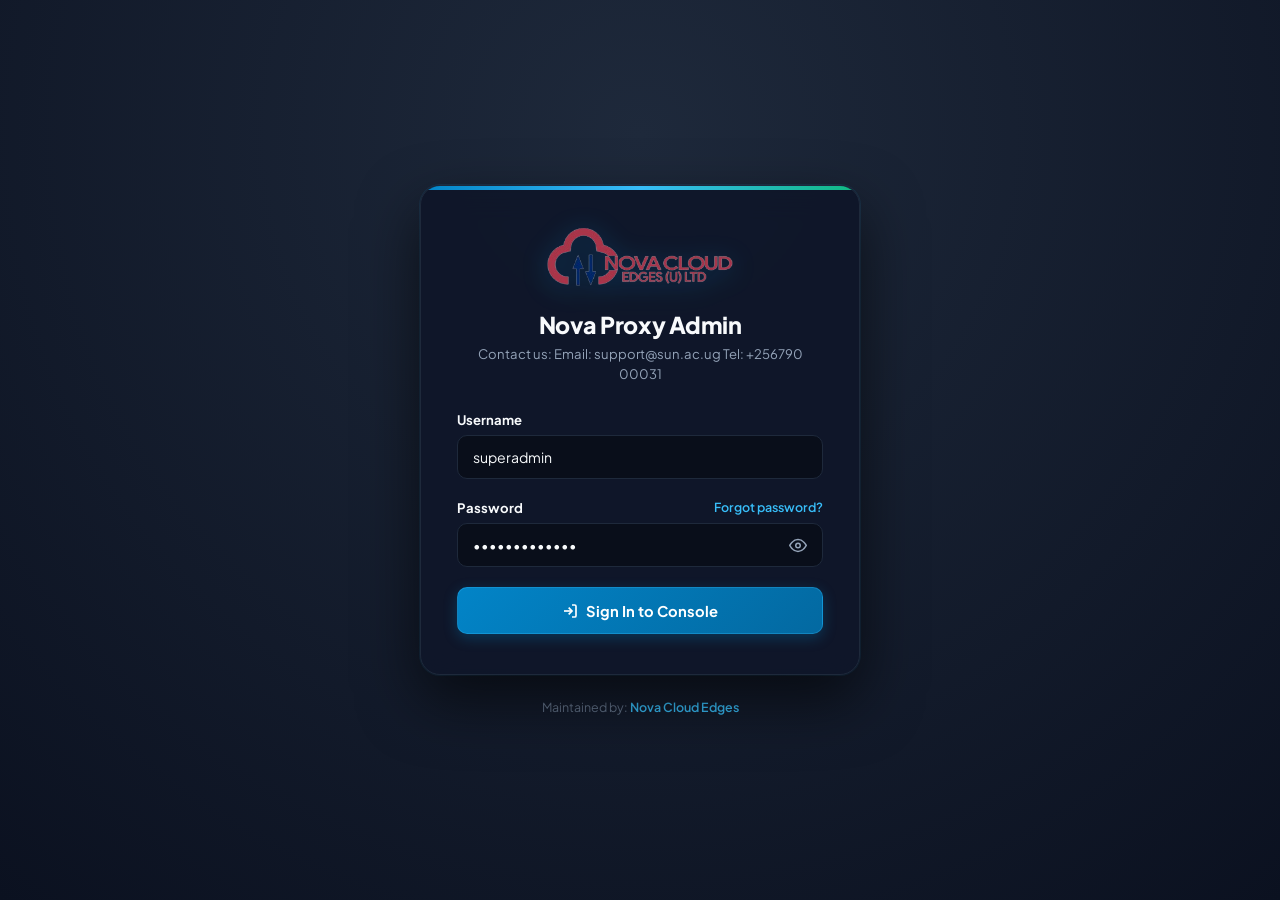
==== static/login.html @ 62f83b5c "Fix login credentials, prominent Logout buttons, and simplify domain placeholders to ncloud.co.ug" ====
<!DOCTYPE html>
<html lang="en" data-theme="dark">
<head>
  <meta charset="UTF-8">
  <meta name="viewport" content="width=device-width, initial-scale=1.0">
  <title>Sign In — Nova Cloud Edges Proxy Admin</title>
  <link rel="icon" type="image/svg+xml" href="/static/favicon.svg">
  <link rel="alternate icon" href="/favicon.ico">
  <link rel="preconnect" href="https://fonts.googleapis.com">
  <link rel="preconnect" href="https://fonts.gstatic.com" crossorigin>
  <link href="https://fonts.googleapis.com/css2?family=Plus+Jakarta+Sans:wght@400;500;600;700;800&family=JetBrains+Mono:wght@400;500;700&display=swap" rel="stylesheet">
  <style>
    :root {
      --bg-body: #0b1120;
      --bg-card: #0f172a;
      --border-card: #1e293b;
      --text-head: #f8fafc;
      --text-sub: #94a3b8;
      --primary: #0284c7;
      --primary-hover: #0369a1;
      --accent: #38bdf8;
      --emerald: #10b981;
      --danger: #ef4444;
      --font-primary: 'Plus Jakarta Sans', system-ui, -apple-system, sans-serif;
    }
    * {
      box-sizing: border-box;
      margin: 0;
      padding: 0;
    }
    body {
      font-family: var(--font-primary);
      background: radial-gradient(circle at 50% 15%, #1e293b 0%, #0b1120 100%);
      color: var(--text-head);
      min-height: 100vh;
      display: flex;
      flex-direction: column;
      align-items: center;
      justify-content: center;
      padding: 1.5rem;
    }
    .login-container {
      width: 100%;
      max-width: 440px;
      margin: auto;
    }
    .login-card {
      background: rgba(15, 23, 42, 0.95);
      border: 1px solid var(--border-card);
      border-radius: 20px;
      padding: 2.5rem 2.25rem;
      box-shadow: 0 25px 60px rgba(0, 0, 0, 0.6), 0 0 0 1px rgba(56, 189, 248, 0.1);
      backdrop-filter: blur(16px);
      position: relative;
      overflow: hidden;
    }
    .login-card::before {
      content: '';
      position: absolute;
      top: 0;
      left: 0;
      right: 0;
      height: 4px;
      background: linear-gradient(90deg, #0284c7, #38bdf8, #10b981);
    }
    .login-header {
      text-align: center;
      margin-bottom: 1.75rem;
    }
    .login-logo-wrap {
      display: inline-flex;
      align-items: center;
      justify-content: center;
      margin-bottom: 1.25rem;
    }
    .login-logo {
      height: 64px;
      width: auto;
      object-fit: contain;
      filter: drop-shadow(0 4px 12px rgba(2, 132, 199, 0.35));
    }
    .login-title {
      font-size: 1.45rem;
      font-weight: 800;
      color: var(--text-head);
      letter-spacing: -0.02em;
      margin-bottom: 0.35rem;
    }
    .login-subtitle {
      font-size: 0.82rem;
      color: var(--text-sub);
      line-height: 1.45;
    }
    .form-group {
      margin-bottom: 1.25rem;
    }
    .form-label {
      display: flex;
      justify-content: space-between;
      align-items: center;
      font-size: 0.82rem;
      font-weight: 700;
      color: var(--text-head);
      margin-bottom: 0.45rem;
    }
    .form-label a {
      color: var(--accent);
      text-decoration: none;
      font-weight: 600;
      font-size: 0.78rem;
    }
    .form-label a:hover {
      text-decoration: underline;
    }
    .form-input {
      width: 100%;
      padding: 0.75rem 0.95rem;
      border-radius: 10px;
      border: 1px solid var(--border-card);
      background: #090e1a;
      color: var(--text-head);
      font-size: 0.88rem;
      transition: all 0.2s ease;
      font-family: inherit;
    }
    .form-input:focus {
      outline: none;
      border-color: var(--accent);
      box-shadow: 0 0 0 3px rgba(56, 189, 248, 0.15);
    }
    .password-field-wrapper {
      position: relative;
      display: flex;
      align-items: center;
      width: 100%;
    }
    .password-field-wrapper .form-input {
      padding-right: 2.85rem;
    }
    .btn-eye-toggle {
      position: absolute;
      right: 0.65rem;
      top: 50%;
      transform: translateY(-50%);
      background: transparent;
      border: none;
      color: #94a3b8;
      cursor: pointer;
      padding: 0.35rem;
      display: inline-flex;
      align-items: center;
      justify-content: center;
      border-radius: 6px;
      transition: color 0.15s ease, background 0.15s ease;
    }
    .btn-eye-toggle:hover {
      color: var(--accent);
      background: rgba(56, 189, 248, 0.1);
    }
    .error-banner {
      display: none;
      background: rgba(239, 68, 68, 0.12);
      border: 1px solid rgba(239, 68, 68, 0.3);
      color: #fca5a5;
      padding: 0.65rem 0.85rem;
      border-radius: 10px;
      font-size: 0.82rem;
      margin-bottom: 1.25rem;
      line-height: 1.4;
    }
    .success-banner {
      display: none;
      background: rgba(16, 185, 129, 0.12);
      border: 1px solid rgba(16, 185, 129, 0.3);
      color: #6ee7b7;
      padding: 0.65rem 0.85rem;
      border-radius: 10px;
      font-size: 0.82rem;
      margin-bottom: 1.25rem;
      line-height: 1.4;
    }
    .btn-submit {
      width: 100%;
      padding: 0.85rem 1.25rem;
      border-radius: 10px;
      background: linear-gradient(135deg, #0284c7, #0369a1);
      border: 1px solid rgba(56, 189, 248, 0.3);
      color: #ffffff;
      font-weight: 700;
      font-size: 0.92rem;
      cursor: pointer;
      display: inline-flex;
      align-items: center;
      justify-content: center;
      gap: 0.5rem;
      transition: all 0.2s ease;
      box-shadow: 0 4px 14px rgba(2, 132, 199, 0.3);
      font-family: inherit;
    }
    .btn-submit:hover {
      background: linear-gradient(135deg, #0369a1, #0284c7);
      transform: translateY(-1px);
      box-shadow: 0 6px 18px rgba(2, 132, 199, 0.4);
    }
    .btn-submit:disabled {
      opacity: 0.6;
      cursor: not-allowed;
      transform: none;
    }
    .login-footer {
      text-align: center;
      margin-top: 1.5rem;
      font-size: 0.78rem;
      color: #64748b;
    }
    .login-footer a {
      color: var(--accent);
      text-decoration: none;
      font-weight: 600;
    }
    .login-footer a:hover {
      text-decoration: underline;
    }
    .view-toggle {
      text-align: center;
      margin-top: 1.25rem;
      font-size: 0.8rem;
      color: var(--text-sub);
    }
    .view-toggle a {
      color: var(--accent);
      text-decoration: none;
      font-weight: 600;
      cursor: pointer;
    }
    .view-toggle a:hover {
      text-decoration: underline;
    }
    .security-notice {
      display: flex;
      align-items: center;
      gap: 0.45rem;
      font-size: 0.75rem;
      color: #64748b;
      margin-top: 1rem;
      justify-content: center;
    }
  </style>
</head>
<body>
  <div class="login-container">
    <div class="login-card">
      <div class="login-header">
        <div class="login-logo-wrap">
          <img src="/static/images/nova_logo_official.png" alt="Nova Cloud Edges Logo" class="login-logo">
        </div>
        <h1 class="login-title" id="page-title">Nova Proxy Admin</h1>
        <p class="login-subtitle" id="page-subtitle">Contact us: Email: support@sun.ac.ug Tel: +256790 00031</p>
      </div>

      <div id="error-box" class="error-banner"></div>
      <div id="success-box" class="success-banner"></div>

      <!-- VIEW 1: SIGN IN FORM -->
      <form id="login-form">
        <div class="form-group">
          <label class="form-label" for="username">Username</label>
          <input type="text" id="username" class="form-input" value="superadmin" required placeholder="e.g. superadmin or webmaster_jane" autocomplete="username">
        </div>

        <div class="form-group">
          <div class="form-label">
            <label for="password">Password</label>
            <a href="#" id="link-forgot-pass">Forgot password?</a>
          </div>
          <div class="password-field-wrapper">
            <input type="password" id="password" class="form-input" value="Nov@Edge2026!" required placeholder="Enter your credentials" autocomplete="current-password">
            <button type="button" class="btn-eye-toggle" id="btn-toggle-login-pass" title="Reveal or hide password" aria-label="Toggle password visibility">
              <svg class="eye-open" width="18" height="18" viewBox="0 0 24 24" fill="none" stroke="currentColor" stroke-width="2"><path d="M1 12s4-8 11-8 11 8 11 8-4 8-11 8-11-8-11-8z"/><circle cx="12" cy="12" r="3"/></svg>
              <svg class="eye-closed" style="display: none;" width="18" height="18" viewBox="0 0 24 24" fill="none" stroke="currentColor" stroke-width="2"><path d="M17.94 17.94A10.07 10.07 0 0 1 12 20c-7 0-11-8-11-8a18.45 18.45 0 0 1 5.06-5.94M9.9 4.24A9.12 9.12 0 0 1 12 4c7 0 11 8 11 8a18.5 18.5 0 0 1-2.16 3.19m-6.72-1.07a3 3 0 1 1-4.24-4.24"/><line x1="1" y1="1" x2="23" y2="23"/></svg>
            </button>
          </div>
        </div>

        <button type="submit" class="btn-submit" id="btn-login">
          <svg width="16" height="16" viewBox="0 0 24 24" fill="none" stroke="currentColor" stroke-width="2.5"><path d="M15 3h4a2 2 0 0 1 2 2v14a2 2 0 0 1-2 2h-4"/><polyline points="10 17 15 12 10 7"/><line x1="15" x2="3" y1="12" y2="12"/></svg>
          <span>Sign In to Console</span>
        </button>
      </form>

      <!-- VIEW 2: FORGOT PASSWORD RECOVERY FORM -->
      <form id="forgot-form" style="display: none;">
        <p style="font-size: 0.82rem; color: var(--text-sub); margin-bottom: 1.25rem; line-height: 1.5;">
          Enter your registered username or email address. A temporary access password will be dispatched to your registered email address via SMTP.
        </p>

        <div class="form-group">
          <label class="form-label" for="recovery-identity">Username or Registered Email</label>
          <input type="text" id="recovery-identity" class="form-input" required placeholder="superadmin or systems@ncloud.co.ug">
        </div>

        <button type="submit" class="btn-submit" id="btn-recovery">
          <svg width="16" height="16" viewBox="0 0 24 24" fill="none" stroke="currentColor" stroke-width="2.5"><path d="M22 17H2a3 3 0 0 0 3-3V9a7 7 0 0 1 14 0v5a3 3 0 0 0 3 3zm-8.27 4a2 2 0 0 1-3.46 0"/><line x1="22" y1="2" x2="11" y2="13"/><polygon points="22 2 15 22 11 13 2 9 22 2"/></svg>
          <span>Send Recovery Email</span>
        </button>

        <div class="view-toggle">
          <a id="link-back-login">&larr; Back to Sign In</a>
        </div>
      </form>
    </div>

    <div class="login-footer">
      Maintained by: <a href="https://ncloud.co.ug" target="_blank" rel="noopener noreferrer">Nova Cloud Edges</a>
    </div>
  </div>

  <script>
    document.addEventListener('DOMContentLoaded', () => {
      const loginForm = document.getElementById('login-form');
      const forgotForm = document.getElementById('forgot-form');
      const linkForgot = document.getElementById('link-forgot-pass');
      const linkBack = document.getElementById('link-back-login');
      const errorBox = document.getElementById('error-box');
      const successBox = document.getElementById('success-box');
      const pageTitle = document.getElementById('page-title');
      const pageSubtitle = document.getElementById('page-subtitle');
      const btnLogin = document.getElementById('btn-login');
      const btnRecovery = document.getElementById('btn-recovery');

      function showError(msg) {
        successBox.style.display = 'none';
        errorBox.textContent = msg;
        errorBox.style.display = 'block';
      }

      function showSuccess(msg) {
        errorBox.style.display = 'none';
        successBox.textContent = msg;
        successBox.style.display = 'block';
      }

      function clearMessages() {
        errorBox.style.display = 'none';
        successBox.style.display = 'none';
      }

      // Check URL query parameters for notifications (e.g. ?session_expired=1)
      const urlParams = new URLSearchParams(window.location.search);
      if (urlParams.get('session_expired')) {
        showError('Session expired. Please sign in again.');
      } else if (urlParams.get('logged_out')) {
        showSuccess('You have safely signed out of Nova Proxy Admin.');
      }

      linkForgot.addEventListener('click', (e) => {
        e.preventDefault();
        clearMessages();
        loginForm.style.display = 'none';
        forgotForm.style.display = 'block';
        pageTitle.textContent = 'Account Recovery';
        pageSubtitle.textContent = 'Reset your password and restore console access';
      });

      linkBack.addEventListener('click', (e) => {
        e.preventDefault();
        clearMessages();
        forgotForm.style.display = 'none';
        loginForm.style.display = 'block';
        pageTitle.textContent = 'Nova Proxy Admin';
        pageSubtitle.textContent = 'Contact us: Email: support@sun.ac.ug Tel: +256790 00031';
      });

      // Login form submission
      loginForm.addEventListener('submit', async (e) => {
        e.preventDefault();
        clearMessages();
        btnLogin.disabled = true;
        btnLogin.innerHTML = `<span>Authenticating...</span>`;

        const username = document.getElementById('username').value.trim();
        const password = document.getElementById('password').value;

        try {
          const res = await fetch('/api/auth/login', {
            method: 'POST',
            headers: { 'Content-Type': 'application/json' },
            body: JSON.stringify({ username, password })
          });

          const data = await res.json();
          if (!res.ok) {
            showError(data.detail || 'Authentication failed. Please check credentials.');
            btnLogin.disabled = false;
            btnLogin.innerHTML = `<svg width="16" height="16" viewBox="0 0 24 24" fill="none" stroke="currentColor" stroke-width="2.5"><path d="M15 3h4a2 2 0 0 1 2 2v14a2 2 0 0 1-2 2h-4"/><polyline points="10 17 15 12 10 7"/><line x1="15" x2="3" y1="12" y2="12"/></svg><span>Sign In to Console</span>`;
            return;
          }

          // Store session token and user info
          localStorage.setItem('nova_token', data.token);
          localStorage.setItem('nova_session_token', data.token);
          localStorage.setItem('nova_role', data.user.role);
          localStorage.setItem('nova_user', data.user.username);
          localStorage.setItem('nova_fullname', data.user.full_name);
          localStorage.setItem('nova_current_user', JSON.stringify(data.user));
          localStorage.setItem('nova_last_active', String(Date.now()));

          showSuccess('Authenticated! Loading console dashboard...');
          setTimeout(() => {
            window.location.href = '/';
          }, 400);
        } catch (err) {
          showError('Network error connecting to authentication server.');
          btnLogin.disabled = false;
          btnLogin.innerHTML = `<span>Sign In to Console</span>`;
        }
      });

      // Fish-eye password reveal/hide toggle
      const btnToggleLoginPass = document.getElementById('btn-toggle-login-pass');
      if (btnToggleLoginPass) {
        btnToggleLoginPass.addEventListener('click', () => {
          const passInput = document.getElementById('password');
          const eyeOpen = btnToggleLoginPass.querySelector('.eye-open');
          const eyeClosed = btnToggleLoginPass.querySelector('.eye-closed');
          if (passInput.type === 'password') {
            passInput.type = 'text';
            eyeOpen.style.display = 'none';
            eyeClosed.style.display = 'inline-block';
          } else {
            passInput.type = 'password';
            eyeOpen.style.display = 'inline-block';
            eyeClosed.style.display = 'none';
          }
        });
      }

      // Forgot password recovery dispatch submission
      forgotForm.addEventListener('submit', async (e) => {
        e.preventDefault();
        clearMessages();
        btnRecovery.disabled = true;
        btnRecovery.innerHTML = `<span>Dispatching credentials...</span>`;

        const identity = document.getElementById('recovery-identity').value.trim();

        try {
          const res = await fetch('/api/auth/forgot-password', {
            method: 'POST',
            headers: { 'Content-Type': 'application/json' },
            body: JSON.stringify({ identity })
          });

          const data = await res.json();
          if (!res.ok) {
            showError(data.detail || 'Failed to dispatch password recovery email.');
            btnRecovery.disabled = false;
            btnRecovery.innerHTML = `<span>Send Recovery Email</span>`;
            return;
          }

          showSuccess(data.message);
          setTimeout(() => {
            linkBack.click();
            document.getElementById('username').value = identity;
            document.getElementById('password').value = '';
          }, 3500);
        } catch (err) {
          showError('Network error while processing password recovery request.');
          btnRecovery.disabled = false;
          btnRecovery.innerHTML = `<span>Send Recovery Email</span>`;
        }
      });
    });
  </script>
</body>
</html>
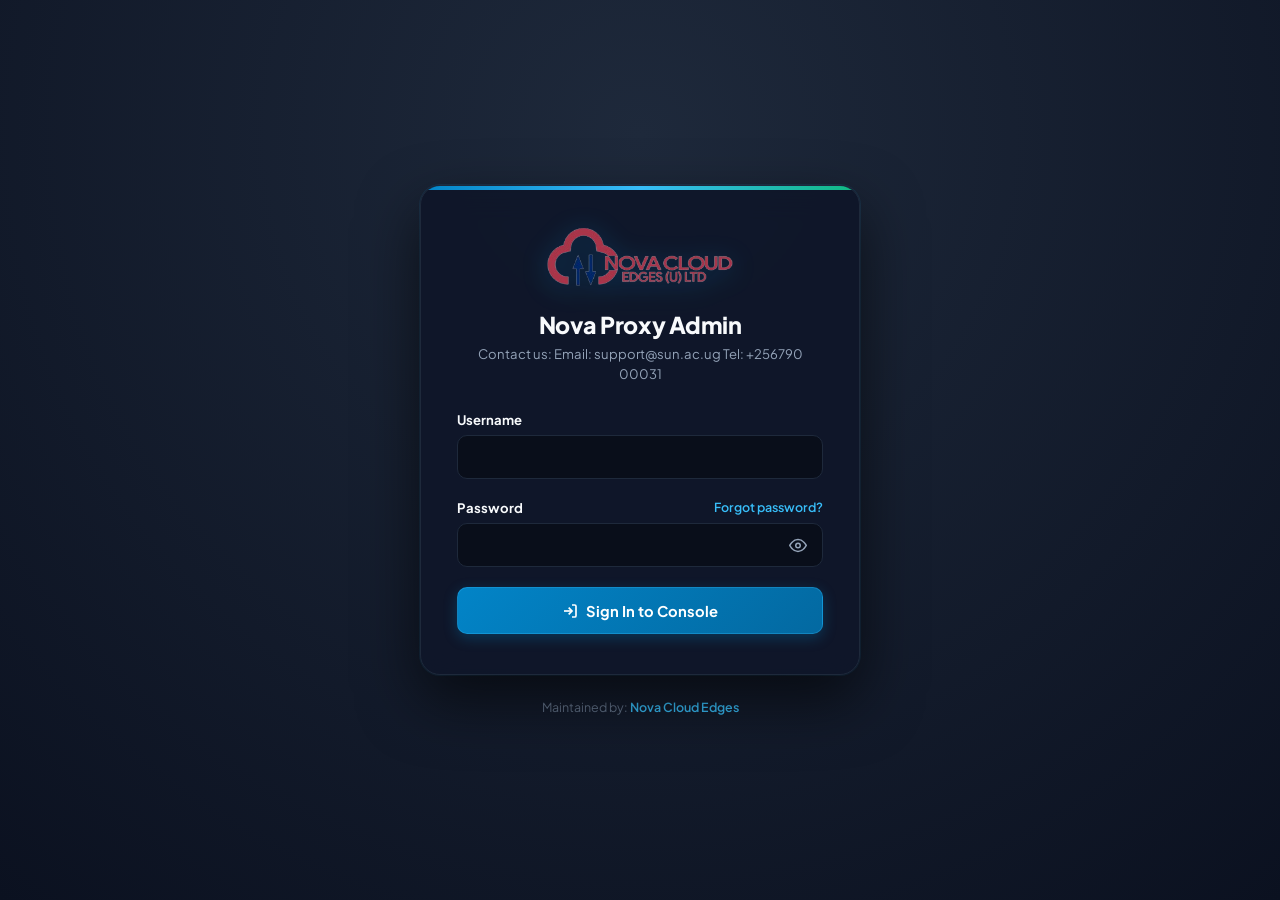
==== commit 6680cf6e: "Add domain_manager role with nginx-only permissions, fix logout button, remove header status pill, a" ====
--- a/static/login.html
+++ b/static/login.html
@@ -265,7 +265,7 @@
       <form id="login-form">
         <div class="form-group">
           <label class="form-label" for="username">Username</label>
-          <input type="text" id="username" class="form-input" value="superadmin" required placeholder="e.g. superadmin or webmaster_jane" autocomplete="username">
+          <input type="text" id="username" class="form-input" required autocomplete="username">
         </div>
 
         <div class="form-group">
@@ -274,7 +274,7 @@
             <a href="#" id="link-forgot-pass">Forgot password?</a>
           </div>
           <div class="password-field-wrapper">
-            <input type="password" id="password" class="form-input" value="Nov@Edge2026!" required placeholder="Enter your credentials" autocomplete="current-password">
+            <input type="password" id="password" class="form-input" required autocomplete="current-password">
             <button type="button" class="btn-eye-toggle" id="btn-toggle-login-pass" title="Reveal or hide password" aria-label="Toggle password visibility">
               <svg class="eye-open" width="18" height="18" viewBox="0 0 24 24" fill="none" stroke="currentColor" stroke-width="2"><path d="M1 12s4-8 11-8 11 8 11 8-4 8-11 8-11-8-11-8z"/><circle cx="12" cy="12" r="3"/></svg>
               <svg class="eye-closed" style="display: none;" width="18" height="18" viewBox="0 0 24 24" fill="none" stroke="currentColor" stroke-width="2"><path d="M17.94 17.94A10.07 10.07 0 0 1 12 20c-7 0-11-8-11-8a18.45 18.45 0 0 1 5.06-5.94M9.9 4.24A9.12 9.12 0 0 1 12 4c7 0 11 8 11 8a18.5 18.5 0 0 1-2.16 3.19m-6.72-1.07a3 3 0 1 1-4.24-4.24"/><line x1="1" y1="1" x2="23" y2="23"/></svg>
@@ -296,7 +296,7 @@
 
         <div class="form-group">
           <label class="form-label" for="recovery-identity">Username or Registered Email</label>
-          <input type="text" id="recovery-identity" class="form-input" required placeholder="superadmin or systems@ncloud.co.ug">
+          <input type="text" id="recovery-identity" class="form-input" required placeholder="ncloud.co.ug">
         </div>
 
         <button type="submit" class="btn-submit" id="btn-recovery">
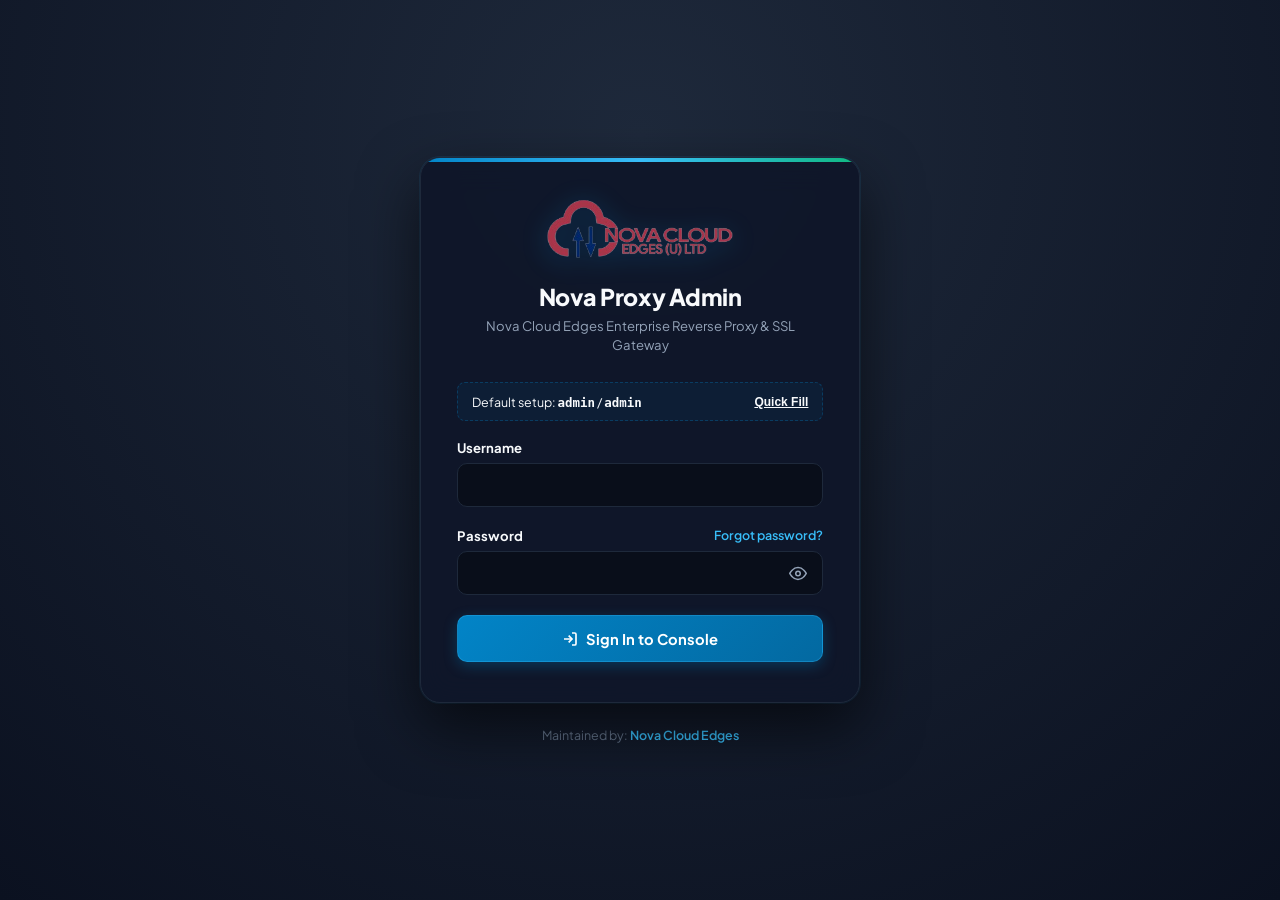
==== commit d0661224: "Support LEMP stack, Nginx non-destructive sync, IP whitelisting presets, auto-admin provisioning, an" ====
--- a/static/login.html
+++ b/static/login.html
@@ -255,7 +255,7 @@
           <img src="/static/images/nova_logo_official.png" alt="Nova Cloud Edges Logo" class="login-logo">
         </div>
         <h1 class="login-title" id="page-title">Nova Proxy Admin</h1>
-        <p class="login-subtitle" id="page-subtitle">Contact us: Email: support@sun.ac.ug Tel: +256790 00031</p>
+        <p class="login-subtitle" id="page-subtitle">Nova Cloud Edges Enterprise Reverse Proxy & SSL Gateway</p>
       </div>
 
       <div id="error-box" class="error-banner"></div>
@@ -263,6 +263,15 @@
 
       <!-- VIEW 1: SIGN IN FORM -->
       <form id="login-form">
+        <div style="background: rgba(2, 132, 199, 0.08); border: 1px dashed rgba(2, 132, 199, 0.3); border-radius: 8px; padding: 0.65rem 0.85rem; margin-bottom: 1.1rem; display: flex; align-items: center; justify-content: space-between;">
+          <div style="font-size: 0.78rem; color: var(--text-muted);">
+            Default setup: <code style="color: var(--secondary); font-weight: 700;">admin</code> / <code style="color: var(--secondary); font-weight: 700;">admin</code>
+          </div>
+          <button type="button" id="btn-fill-default-creds" style="background: none; border: none; color: var(--secondary); font-size: 0.75rem; font-weight: 700; cursor: pointer; text-decoration: underline;" title="Autofill default admin credentials">
+            Quick Fill
+          </button>
+        </div>
+
         <div class="form-group">
           <label class="form-label" for="username">Username</label>
           <input type="text" id="username" class="form-input" required autocomplete="username">
@@ -290,9 +299,6 @@
 
       <!-- VIEW 2: FORGOT PASSWORD RECOVERY FORM -->
       <form id="forgot-form" style="display: none;">
-        <p style="font-size: 0.82rem; color: var(--text-sub); margin-bottom: 1.25rem; line-height: 1.5;">
-          Enter your registered username or email address. A temporary access password will be dispatched to your registered email address via SMTP.
-        </p>
 
         <div class="form-group">
           <label class="form-label" for="recovery-identity">Username or Registered Email</label>
@@ -327,6 +333,15 @@
       const pageSubtitle = document.getElementById('page-subtitle');
       const btnLogin = document.getElementById('btn-login');
       const btnRecovery = document.getElementById('btn-recovery');
+      const btnFillCreds = document.getElementById('btn-fill-default-creds');
+
+      if (btnFillCreds) {
+        btnFillCreds.addEventListener('click', () => {
+          document.getElementById('username').value = 'admin';
+          document.getElementById('password').value = 'admin';
+          showSuccess('Default credentials filled (admin / admin). Click Sign In to enter.');
+        });
+      }
 
       function showError(msg) {
         successBox.style.display = 'none';
@@ -351,6 +366,18 @@
         showError('Session expired. Please sign in again.');
       } else if (urlParams.get('logged_out')) {
         showSuccess('You have safely signed out of Nova Proxy Admin.');
+      } else {
+        // Auto-redirect if user already has an active valid session
+        const existingToken = localStorage.getItem('nova_session_token') || localStorage.getItem('nova_token');
+        if (existingToken && !urlParams.get('require_auth')) {
+          fetch('/api/auth/me', {
+            headers: { 'Authorization': `Bearer ${existingToken}` }
+          }).then(r => {
+            if (r.ok) {
+              window.location.replace('/');
+            }
+          }).catch(() => {});
+        }
       }
 
       linkForgot.addEventListener('click', (e) => {
@@ -368,7 +395,7 @@
         forgotForm.style.display = 'none';
         loginForm.style.display = 'block';
         pageTitle.textContent = 'Nova Proxy Admin';
-        pageSubtitle.textContent = 'Contact us: Email: support@sun.ac.ug Tel: +256790 00031';
+        pageSubtitle.textContent = 'Nova Cloud Edges Enterprise Reverse Proxy & SSL Gateway';
       });
 
       // Login form submission
@@ -405,10 +432,13 @@
           localStorage.setItem('nova_current_user', JSON.stringify(data.user));
           localStorage.setItem('nova_last_active', String(Date.now()));
 
+          // Set cookie for browser session persistence
+          document.cookie = `nova_session=${encodeURIComponent(data.token)}; path=/; max-age=86400; SameSite=Lax`;
+
           showSuccess('Authenticated! Loading console dashboard...');
           setTimeout(() => {
-            window.location.href = '/';
-          }, 400);
+            window.location.replace('/');
+          }, 250);
         } catch (err) {
           showError('Network error connecting to authentication server.');
           btnLogin.disabled = false;
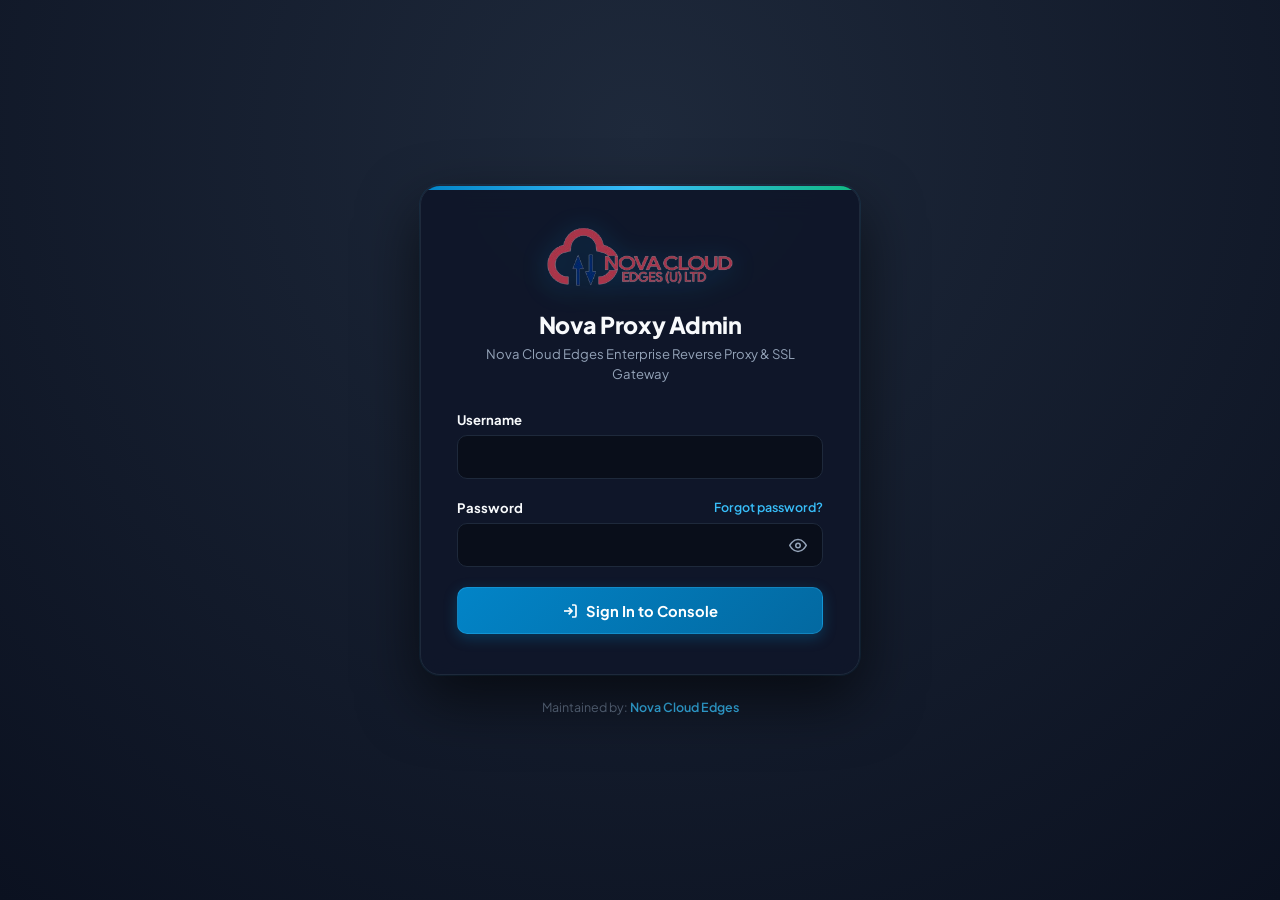
==== commit 07cad86c: "fix: remove default setup admin/admin banner and Quick Fill, fix superadmin account login" ====
--- a/static/login.html
+++ b/static/login.html
@@ -263,14 +263,6 @@
 
       <!-- VIEW 1: SIGN IN FORM -->
       <form id="login-form">
-        <div style="background: rgba(2, 132, 199, 0.08); border: 1px dashed rgba(2, 132, 199, 0.3); border-radius: 8px; padding: 0.65rem 0.85rem; margin-bottom: 1.1rem; display: flex; align-items: center; justify-content: space-between;">
-          <div style="font-size: 0.78rem; color: var(--text-muted);">
-            Default setup: <code style="color: var(--secondary); font-weight: 700;">admin</code> / <code style="color: var(--secondary); font-weight: 700;">admin</code>
-          </div>
-          <button type="button" id="btn-fill-default-creds" style="background: none; border: none; color: var(--secondary); font-size: 0.75rem; font-weight: 700; cursor: pointer; text-decoration: underline;" title="Autofill default admin credentials">
-            Quick Fill
-          </button>
-        </div>
 
         <div class="form-group">
           <label class="form-label" for="username">Username</label>
@@ -333,15 +325,6 @@
       const pageSubtitle = document.getElementById('page-subtitle');
       const btnLogin = document.getElementById('btn-login');
       const btnRecovery = document.getElementById('btn-recovery');
-      const btnFillCreds = document.getElementById('btn-fill-default-creds');
-
-      if (btnFillCreds) {
-        btnFillCreds.addEventListener('click', () => {
-          document.getElementById('username').value = 'admin';
-          document.getElementById('password').value = 'admin';
-          showSuccess('Default credentials filled (admin / admin). Click Sign In to enter.');
-        });
-      }
 
       function showError(msg) {
         successBox.style.display = 'none';
@@ -367,17 +350,16 @@
       } else if (urlParams.get('logged_out')) {
         showSuccess('You have safely signed out of Nova Proxy Admin.');
       } else {
-        // Auto-redirect if user already has an active valid session
-        const existingToken = localStorage.getItem('nova_session_token') || localStorage.getItem('nova_token');
-        if (existingToken && !urlParams.get('require_auth')) {
-          fetch('/api/auth/me', {
-            headers: { 'Authorization': `Bearer ${existingToken}` }
-          }).then(r => {
-            if (r.ok) {
-              window.location.replace('/');
-            }
-          }).catch(() => {});
-        }
+      // Auto-redirect if user already has an active valid session
+      const existingToken = localStorage.getItem('nova_session_token') || localStorage.getItem('nova_token');
+      if (existingToken && !urlParams.get('session_expired') && !urlParams.get('logged_out')) {
+        fetch('/api/auth/me', {
+          headers: { 'Authorization': `Bearer ${existingToken}` }
+        }).then(r => {
+          if (r.ok) {
+            window.location.replace('/');
+          }
+        }).catch(() => {});
       }
 
       linkForgot.addEventListener('click', (e) => {
@@ -436,9 +418,7 @@
           document.cookie = `nova_session=${encodeURIComponent(data.token)}; path=/; max-age=86400; SameSite=Lax`;
 
           showSuccess('Authenticated! Loading console dashboard...');
-          setTimeout(() => {
-            window.location.replace('/');
-          }, 250);
+          window.location.replace('/');
         } catch (err) {
           showError('Network error connecting to authentication server.');
           btnLogin.disabled = false;
